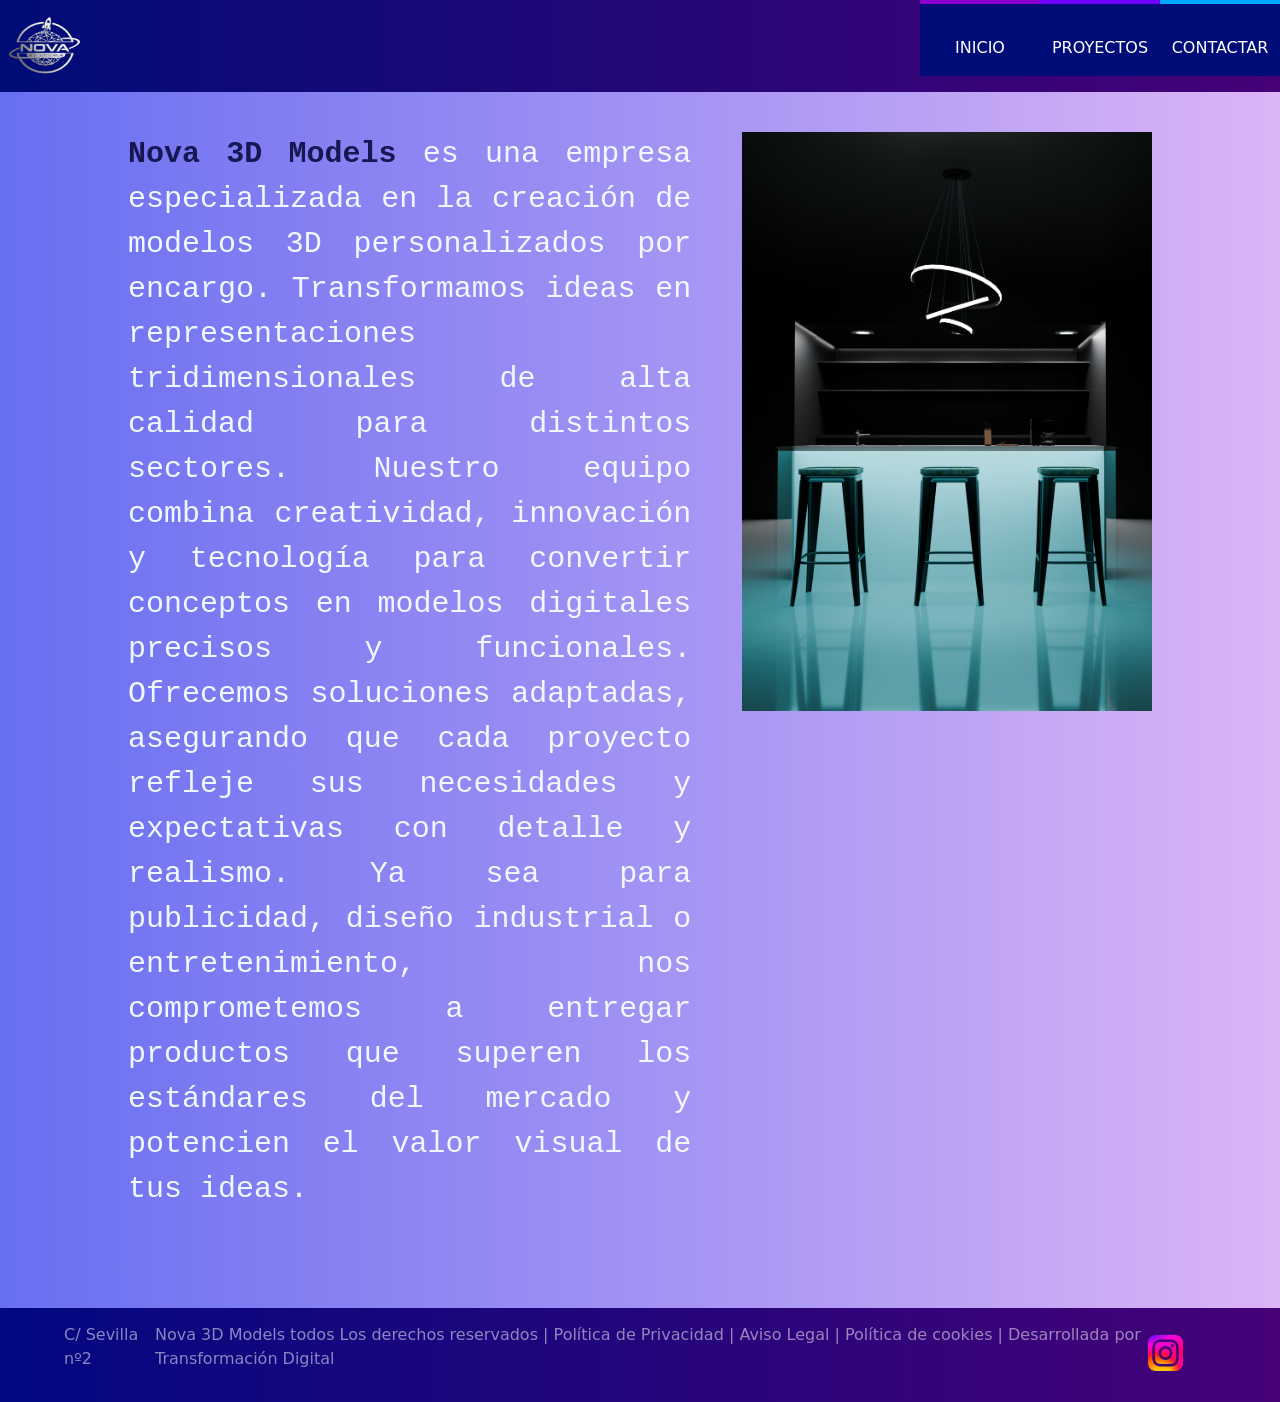
==== index.html @ 8247fc2b "Add files via upload Carga inical" ====
<!DOCTYPE html>
<html lang="es">

<head>
    <meta charset="UTF-8">
    <title>Nova 3D Models</title>
    <meta name="viewport" content="width=device-width, initial-scale=1.0">
    <link rel="stylesheet" href="css/style.css">
    <link href="https://cdn.jsdelivr.net/npm/bootstrap@5.3.8/dist/css/bootstrap.min.css" rel="stylesheet" integrity="sha384-sRIl4kxILFvY47J16cr9ZwB07vP4J8+LH7qKQnuqkuIAvNWLzeN8tE5YBujZqJLB" crossorigin="anonymous">
    <script src="https://cdn.jsdelivr.net/npm/bootstrap@5.3.8/dist/js/bootstrap.bundle.min.js" integrity="sha384-FKyoEForCGlyvwx9Hj09JcYn3nv7wiPVlz7YYwJrWVcXK/BmnVDxM+D2scQbITxI" crossorigin="anonymous" defer></script>
    
</head>

<body>
<header class="header">
    <div class="titulo">
        <img src="img/nova.png" alt="LOGO">
    </div>
    
       
      
 <nav>
<ul>
<li><a class="menu inicio" href="#" data-title="INICIO"><span>
    <span>INICIO</span>
  </span></a></li>
<li>
  <a class="menu proyectos" href="proyectos.html" data-title="PROYECTOS">
    <span>
      <span>PROYECTOS</span>
    </span>
  </a>
</li>
    <li><a class="menu contactar" href="#" data-title="CONTACTAR">
  <span>
    <span>CONTACTAR</span>
  </span>
  </a></li>
</ul>
</nav>

    </header>
    <section class="info">
        <p><span class="resaltar"> Nova 3D Models</span> es una empresa especializada en la creación de modelos 3D personalizados por encargo.
            Transformamos ideas en representaciones tridimensionales de alta calidad para distintos sectores. 
        Nuestro equipo combina creatividad, innovación y tecnología para convertir conceptos en modelos digitales precisos y funcionales. 
        Ofrecemos soluciones adaptadas, asegurando que cada proyecto refleje sus necesidades y expectativas con detalle y 
        realismo. Ya sea para publicidad, diseño industrial o entretenimiento, 
        nos comprometemos a entregar productos que superen los estándares del mercado y potencien el valor visual de tus ideas.</p>
       <img src="img/Cocina.png" alt="cocina">
    </section>
    
    
  
    

   
    <footer class="footer">
        <div class="direccion">
            <p>C/ Sevilla nº2</p>

        </div>

        <div class="copyright">
            <p>Nova 3D Models todos Los derechos reservados | Política de Privacidad | Aviso Legal | Política de cookies | Desarrollada por Transformación Digital</p>
        </div>

        <div class="redes">
            

            <img src="img/insta-removebg-preview.png" alt="Instagram">
        </div>
    </footer>

</body>

</html>
---- css/style.css ----
*{
    margin: 0;
    padding: 0;
    box-sizing: border-box;
}

body{
     background: linear-gradient(to right, rgb(104, 111, 241), rgb(219, 181, 246));
    font-family: Arial, Helvetica, sans-serif;
}

header{
    background: linear-gradient(to right, rgb(0, 12, 120), rgb(70, 1, 119));
    position: sticky;
    top: 0;
    display: flex;
    justify-content: space-between;
    align-items: center;
    padding: 0; 
    z-index: 1000;
    
}

.titulo img{
    height: 80px;
    width: 90px;
}

.menu {
  display: block;
  position: relative;
  height: 76px;
  width: 120px;
  margin: 0;
  overflow: hidden;
}



.menu.inicio {
  border-top: #8900cd 0.3em solid;
}



.menu.proyectos {
  border-top: #6f00ff 0.3em solid;
}

.menu.contactar {
  border-top: #00a6ff 0.3em solid;
}

.menu > span {
  display: block;
  position: absolute;
  overflow: hidden;
  right: 0;
  top: 0;
  width: 100%;
  height: 0%;
  transition: 0.5s ease-in-out;
  -webkit-transition: 0.5s ease-in-out;
}

.menu:after, .menu > span > span {
  display: block;
  text-align: center;
  border-radius: 0em;
  padding: 2em 0 1.5em;
}

.menu:after {
  content: attr(data-title);
  width: 100%;
 background: rgb(0, 12, 120);
  color: #fff; 
}

.menu > span > span {
  width: 120px;
  color: #fff;
}

.menu.inicio > span > span {
  background: #8900cd;
}

.menu.proyectos > span > span {
  background: #6f00ff;
}



.menu.contactar > span > span {
    background: #00a6ff;
}

.menu:hover > span {
    height: 100%; 
}

ul {
    list-style-type: none;
    margin: 0;
    padding: 0;
    display: flex; 
}

li a {
  display: block;
  float: left;
  text-decoration: none;
  font-family: sans;
}







.info{   
    display: flex;
    justify-content: space-between;
    gap: 5%;
    padding: 40px 10%;
}

.info img{
    display: flex;
    width: 70px;
    height: 90px;
}

.resaltar{
    font-weight: bold;
    color: rgb(23, 23, 84);
}
.info p{
    
    color: aliceblue;
    font-family: 'Courier New', Courier, monospace;
    font-size: 30px;
    text-align: justify;
}

.info>img{
    width: 40%;
    height: 30%;
}


footer{
    color: rgba(255, 255, 255, 0.512);
    background: linear-gradient(to right, rgb(2, 8, 129), rgb(70, 1, 119));
    
    display: flex;
    justify-content: space-between;
    align-items: center;
    padding: 15px 5%;
    margin-top: 40px;
}

footer .redes{
    width: 80px;
    height: 40px;
}

footer .redes img{
    width: 35px;
    height: 90%;
    
}
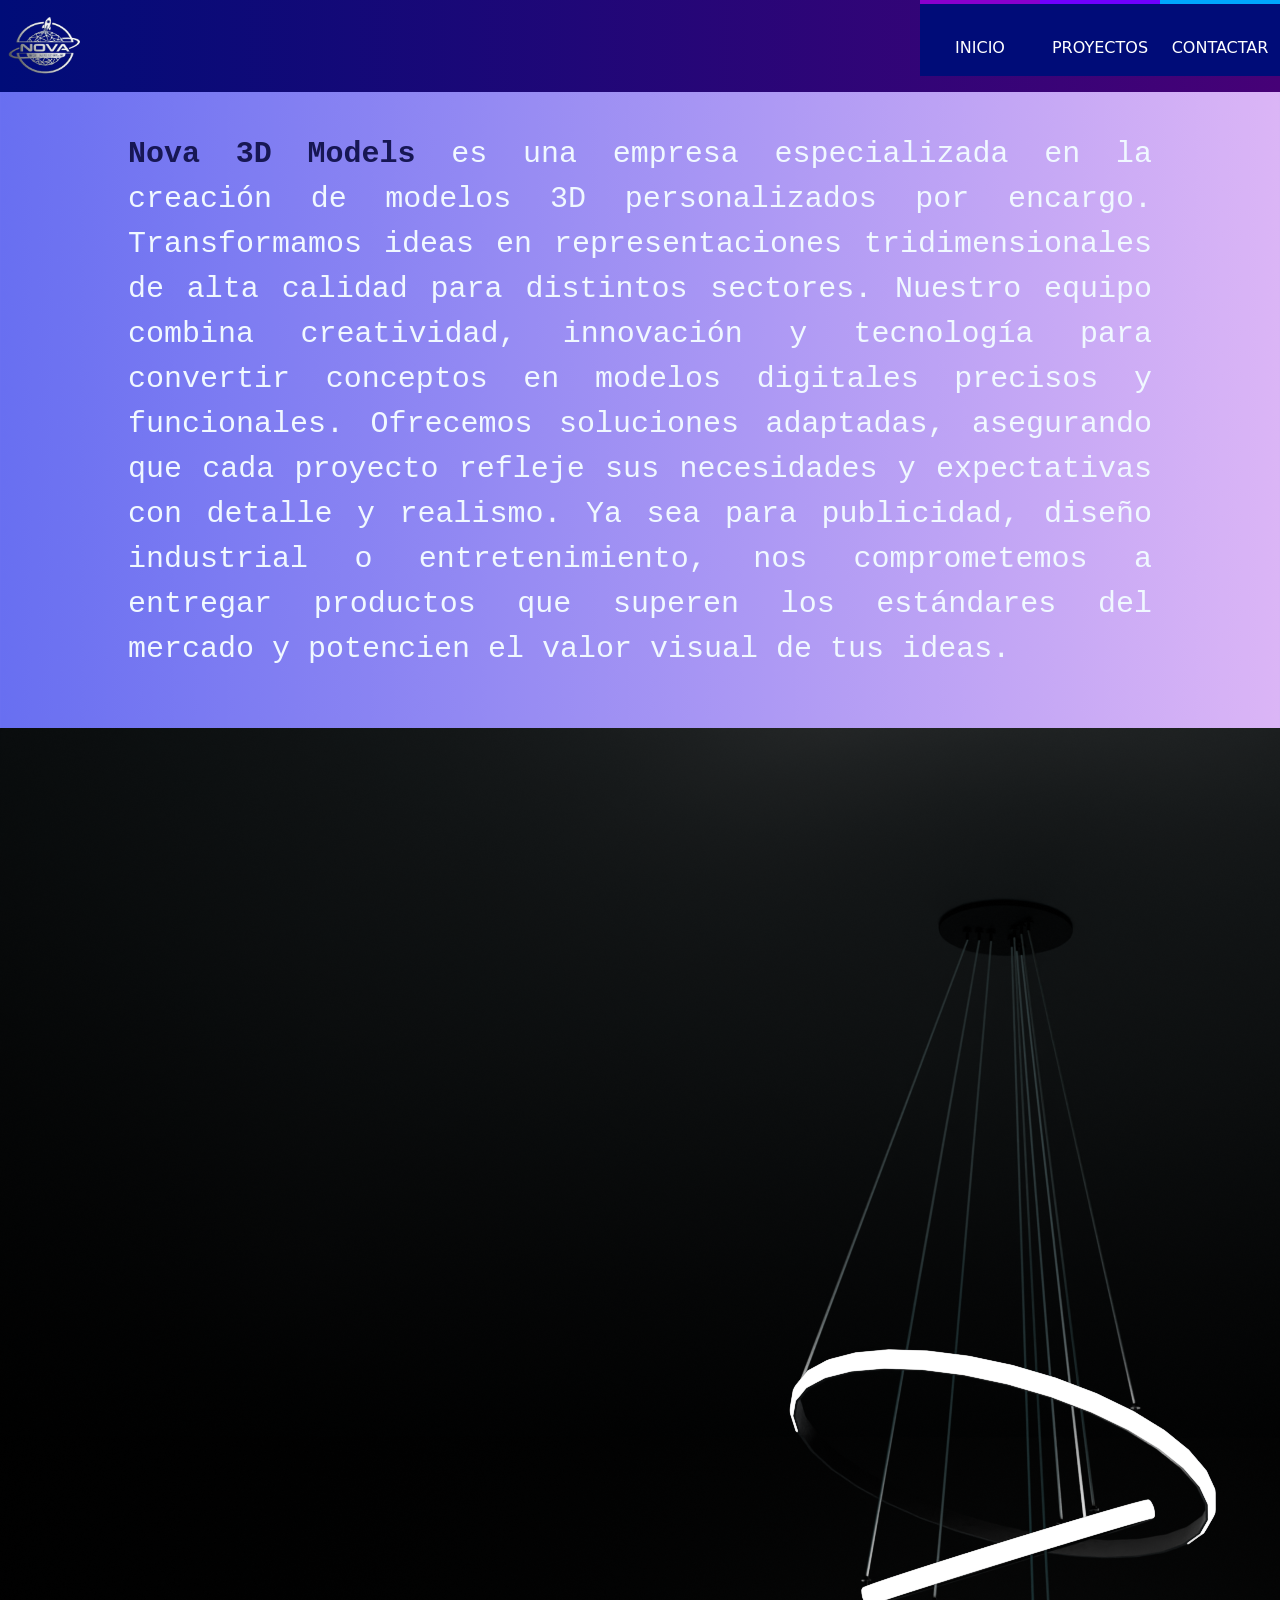
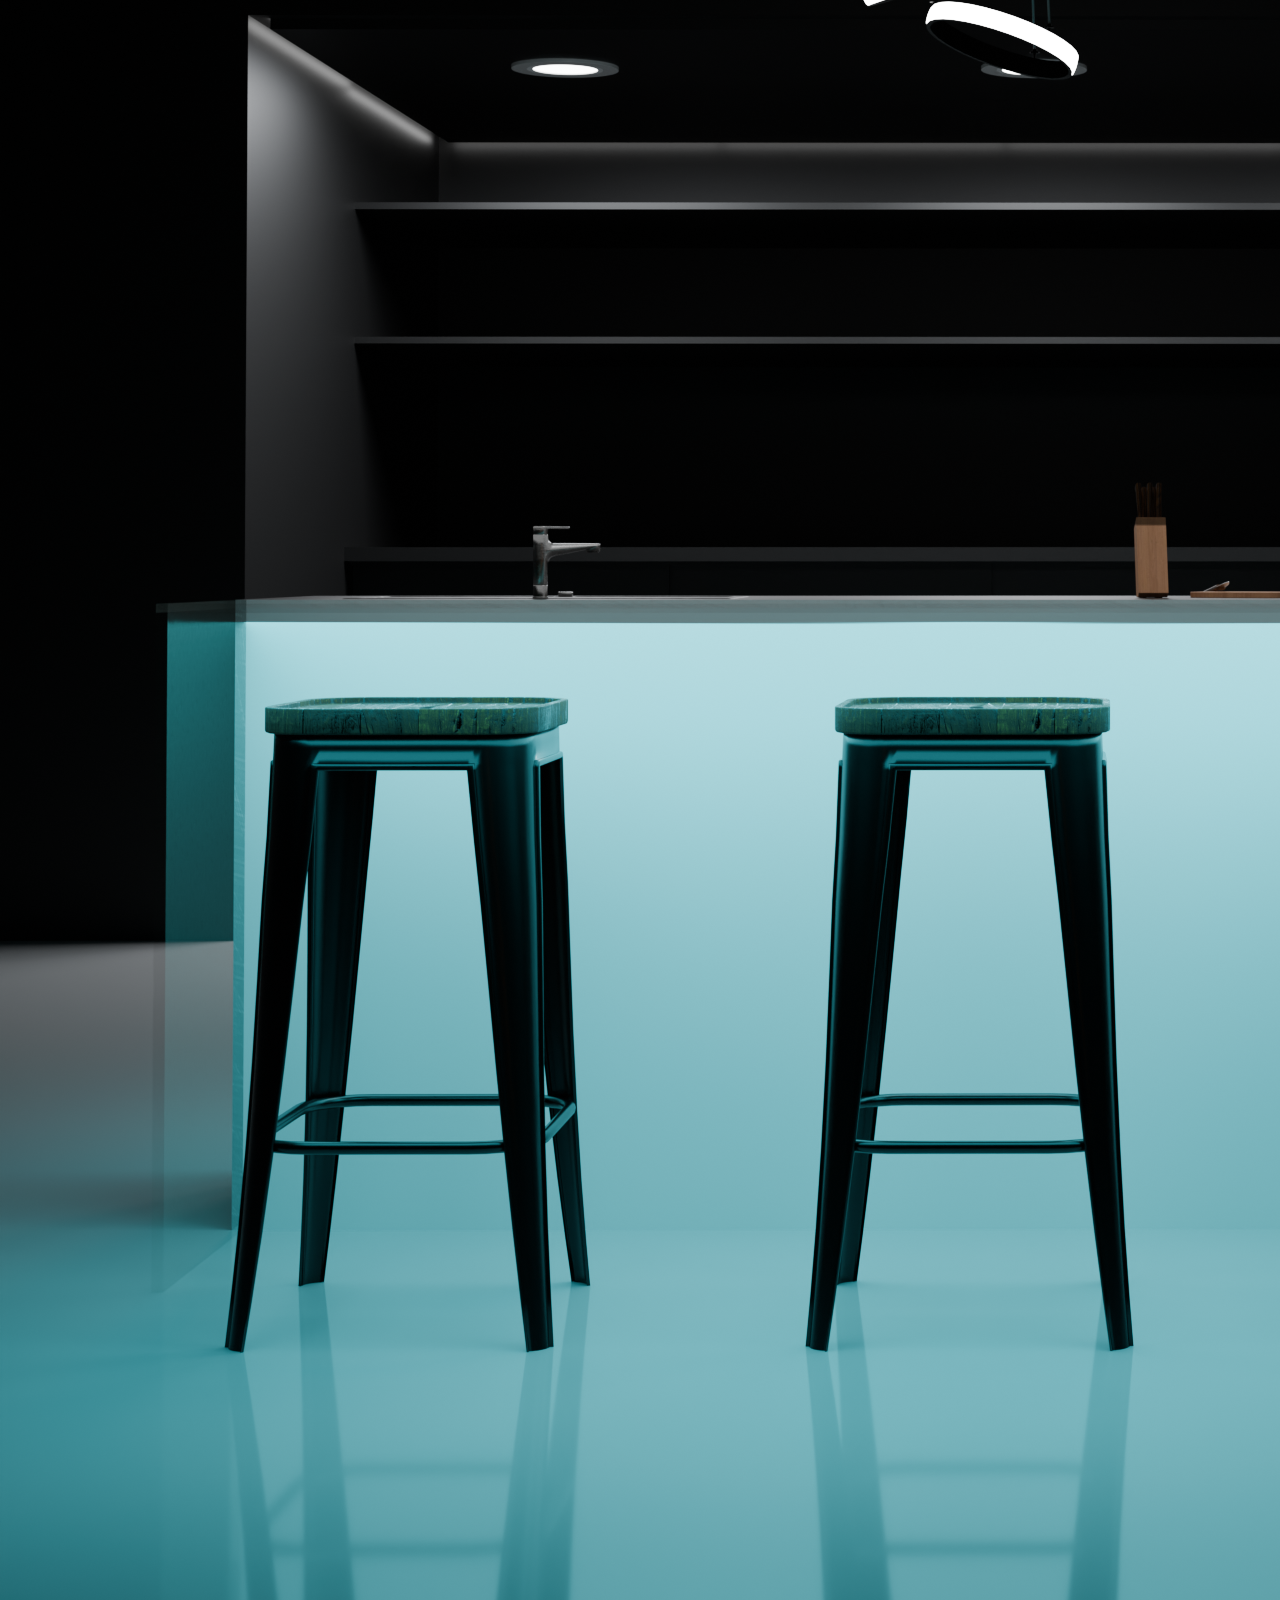
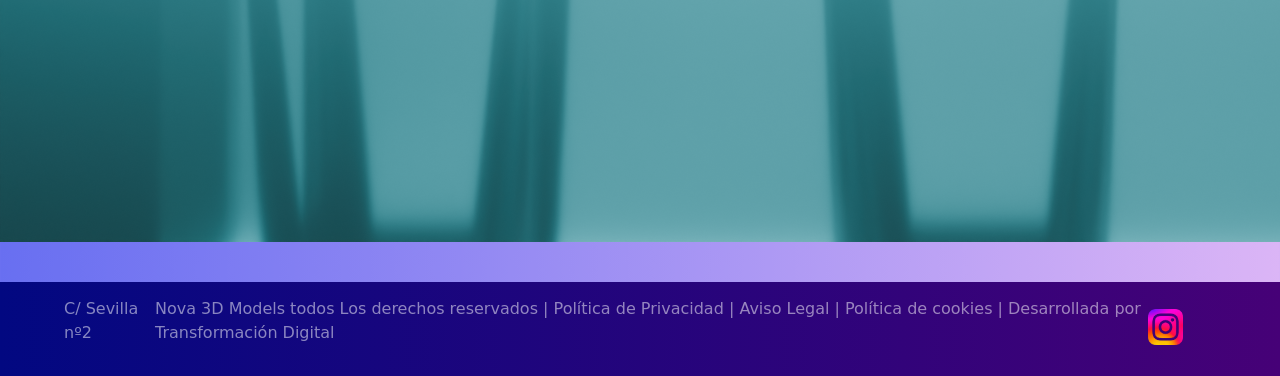
==== commit 3ffbc174: "Add files via upload" ====
--- a/index.html
+++ b/index.html
@@ -31,7 +31,7 @@
     </span>
   </a>
 </li>
-    <li><a class="menu contactar" href="#" data-title="CONTACTAR">
+    <li><a class="menu contactar" href="contactar.html" data-title="CONTACTAR">
   <span>
     <span>CONTACTAR</span>
   </span>
@@ -47,9 +47,11 @@
         Ofrecemos soluciones adaptadas, asegurando que cada proyecto refleje sus necesidades y expectativas con detalle y 
         realismo. Ya sea para publicidad, diseño industrial o entretenimiento, 
         nos comprometemos a entregar productos que superen los estándares del mercado y potencien el valor visual de tus ideas.</p>
-       <img src="img/Cocina.png" alt="cocina">
+       
     </section>
-    
+    <section class="cocina_img">
+        <img src="img/Cocina.png" alt="cocina">
+    </section>
     
   
     
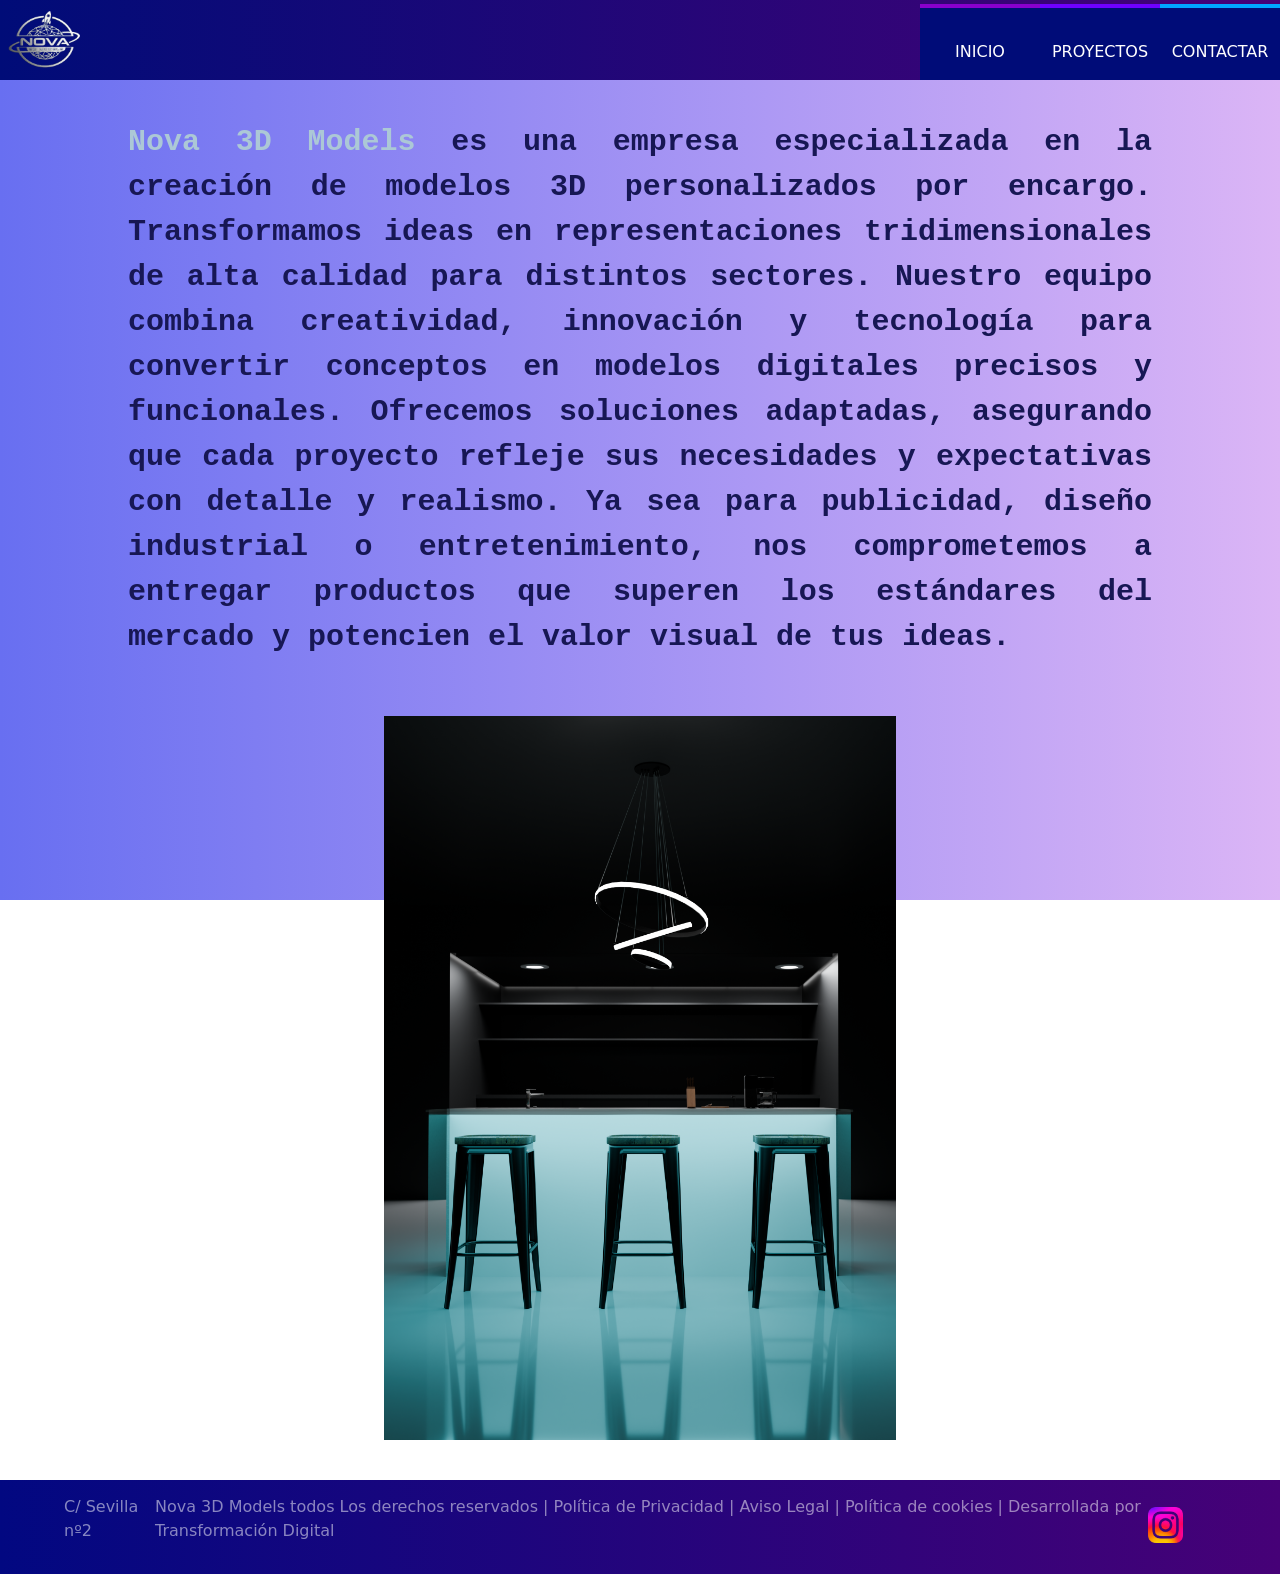
==== commit 5e7068a8: "Add files via upload" ====
--- a/index.html
+++ b/index.html
@@ -19,24 +19,17 @@
     
        
       
- <nav>
-<ul>
-<li><a class="menu inicio" href="#" data-title="INICIO"><span>
-    <span>INICIO</span>
-  </span></a></li>
-<li>
-  <a class="menu proyectos" href="proyectos.html" data-title="PROYECTOS">
-    <span>
-      <span>PROYECTOS</span>
-    </span>
-  </a>
-</li>
-    <li><a class="menu contactar" href="contactar.html" data-title="CONTACTAR">
-  <span>
-    <span>CONTACTAR</span>
-  </span>
-  </a></li>
-</ul>
+<nav class="navbar navbar-expand-lg">
+    <button class="navbar-toggler" type="button" data-bs-toggle="collapse" data-bs-target="#menuNav">
+        <span class="navbar-toggler-icon"></span>
+    </button>
+    <div class="collapse navbar-collapse justify-content-end" id="menuNav">
+        <ul>
+            <li><a class="menu inicio" href="index.html" data-title="INICIO"><span><span>INICIO</span></span></a></li>
+            <li><a class="menu proyectos" href="proyectos.html" data-title="PROYECTOS"><span><span>PROYECTOS</span></span></a></li>
+            <li><a class="menu contactar" href="contactar.html" data-title="CONTACTAR"><span><span>CONTACTAR</span></span></a></li>
+        </ul>
+    </div>
 </nav>
 
     </header>
--- a/css/style.css
+++ b/css/style.css
@@ -5,8 +5,10 @@
 }
 
 body{
-     background: linear-gradient(to right, rgb(104, 111, 241), rgb(219, 181, 246));
+    background: linear-gradient(to right, rgb(104, 111, 241), rgb(219, 181, 246));
+    background-attachment: fixed;
     font-family: Arial, Helvetica, sans-serif;
+    
 }
 
 header{
@@ -16,9 +18,11 @@
     display: flex;
     justify-content: space-between;
     align-items: center;
+    
     padding: 0; 
     z-index: 1000;
-    
+    width: 100%; 
+     
 }
 
 .titulo img{
@@ -32,16 +36,13 @@
   height: 76px;
   width: 120px;
   margin: 0;
+
   overflow: hidden;
 }
-
-
 
 .menu.inicio {
   border-top: #8900cd 0.3em solid;
 }
-
-
 
 .menu.proyectos {
   border-top: #6f00ff 0.3em solid;
@@ -90,8 +91,6 @@
   background: #6f00ff;
 }
 
-
-
 .menu.contactar > span > span {
     background: #00a6ff;
 }
@@ -99,12 +98,21 @@
 .menu:hover > span {
     height: 100%; 
 }
-
+.navbar {
+    flex: 1;
+}
+.navbar-collapse {
+    position: absolute;
+    margin-top: 20px;
+    margin-left: auto;
+    right: 0;
+    width: auto;
+}
 ul {
     list-style-type: none;
     margin: 0;
     padding: 0;
-    display: flex; 
+    display: flex;
 }
 
 li a {
@@ -113,12 +121,6 @@
   text-decoration: none;
   font-family: sans;
 }
-
-
-
-
-
-
 
 .info{   
     display: flex;
@@ -135,14 +137,15 @@
 
 .resaltar{
     font-weight: bold;
-    color: rgb(23, 23, 84);
+    color: rgb(172, 200, 214);
 }
 .info p{
     
-    color: aliceblue;
+    color: rgb(23, 23, 84);
     font-family: 'Courier New', Courier, monospace;
     font-size: 30px;
     text-align: justify;
+    font-weight: bold;
 }
 
 .info>img{
@@ -150,11 +153,17 @@
     height: 30%;
 }
 
+.cocina_img img{
+  display: block;
+  margin: 0 auto;
+  width: 40%;
+  height: 50%;
+}
+
 
 footer{
     color: rgba(255, 255, 255, 0.512);
     background: linear-gradient(to right, rgb(2, 8, 129), rgb(70, 1, 119));
-    
     display: flex;
     justify-content: space-between;
     align-items: center;
